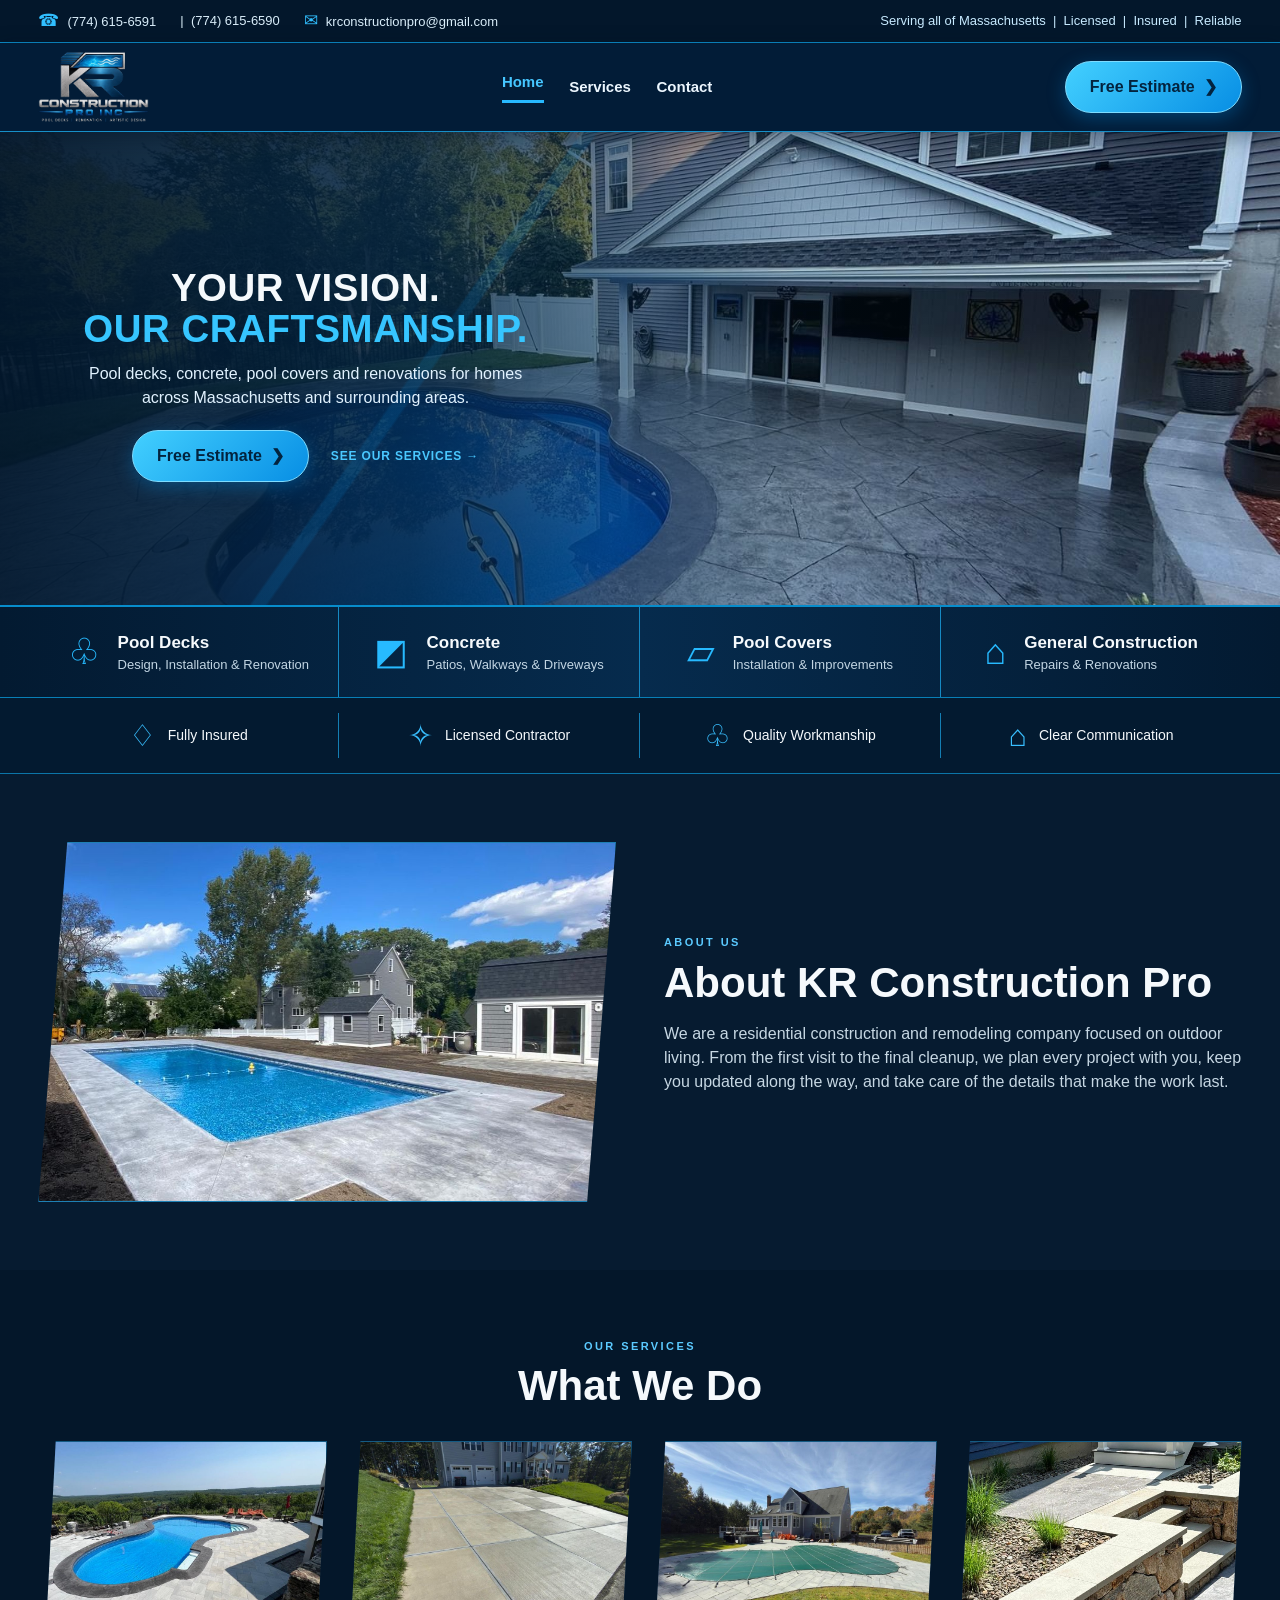
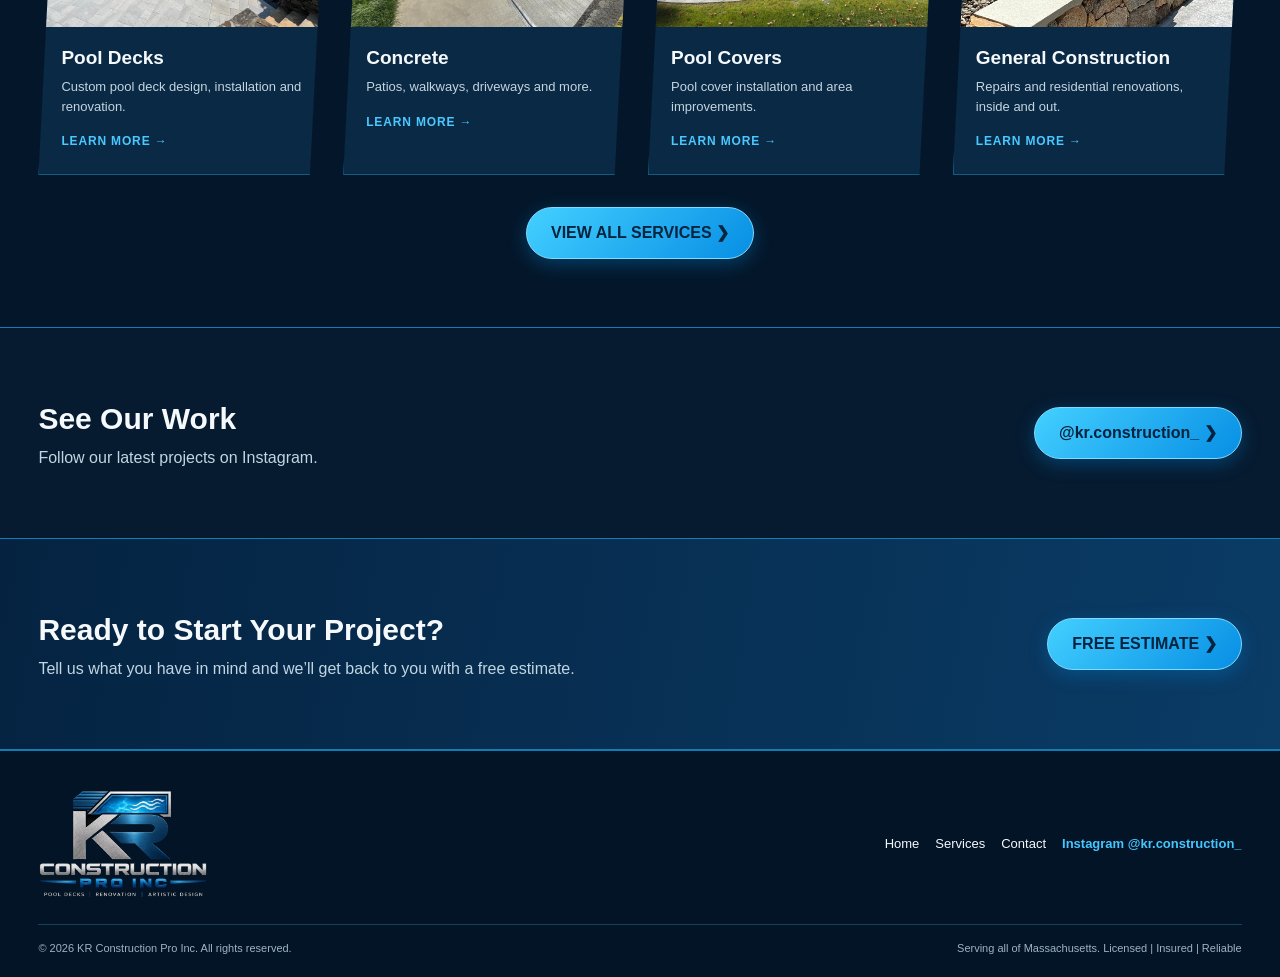
==== index.html @ 6508b116 "Use stamped concrete pool deck photo as Home cover Co-Authored-By: Claude Opus 5.5 <noreply@anthropi" ====
<!doctype html>
<html lang="en">
<head>
<meta charset="utf-8">
<meta name="viewport" content="width=device-width,initial-scale=1">
<title>KR Construction Pro | Pool Decks, Concrete & Renovations in Massachusetts</title>
<meta name="description" content="Pool decks, concrete, pool covers and renovations for homes across Massachusetts and surrounding areas. Licensed and insured. Request a free estimate.">
<link rel="canonical" href="https://krconstructionpro.com/">
<meta property="og:url" content="https://krconstructionpro.com/">
<meta name="theme-color" content="#061b30">
<meta property="og:type" content="website">
<meta property="og:title" content="KR Construction Pro | Pool Decks, Concrete & Renovations in Massachusetts">
<meta property="og:description" content="Pool decks, concrete, pool covers and renovations for homes across Massachusetts and surrounding areas. Licensed and insured. Request a free estimate.">
<meta property="og:image" content="https://krconstructionpro.com/assets/og-image.jpg">
<meta name="twitter:card" content="summary_large_image">
<link rel="icon" type="image/png" sizes="32x32" href="assets/favicon-32.png">
<link rel="apple-touch-icon" href="assets/apple-touch-icon.png">
<link rel="preload" as="image" href="assets/hero-stamped-pool-deck.jpg" media="(min-width: 761px)">
<link rel="stylesheet" href="styles.css">
<script type="application/ld+json">{"@context": "https://schema.org", "@type": "HomeAndConstructionBusiness", "name": "KR Construction Pro Inc", "description": "Pool decks, concrete, pool covers and renovations for homes across Massachusetts and surrounding areas.", "telephone": "+1-774-615-6591", "email": "krconstructionpro@gmail.com", "logo": "https://krconstructionpro.com/assets/kr-construction-pro-logo.png", "image": "https://krconstructionpro.com/assets/og-image.jpg", "url": "https://krconstructionpro.com/", "areaServed": {"@type": "State", "name": "Massachusetts"}, "sameAs": ["https://www.instagram.com/kr.construction_/"], "hasOfferCatalog": {"@type": "OfferCatalog", "name": "Construction services", "itemListElement": [{"@type": "Offer", "itemOffered": {"@type": "Service", "name": "Pool Decks"}}, {"@type": "Offer", "itemOffered": {"@type": "Service", "name": "Concrete"}}, {"@type": "Offer", "itemOffered": {"@type": "Service", "name": "Pool Covers"}}, {"@type": "Offer", "itemOffered": {"@type": "Service", "name": "General Construction"}}]}}</script>
</head>
<body>
<a class="skip" href="#top">Skip to content</a>
<div class="topbar"><div class="container topinner"><div class="topcontact"><a href="tel:+17746156591"><span class="ico">☎</span>(774) 615-6591</a><a href="tel:+17746156590">| &nbsp;(774) 615-6590</a><a href="mailto:krconstructionpro@gmail.com"><span class="ico">✉</span>krconstructionpro@gmail.com</a></div><div class="topright">Serving all of Massachusetts &nbsp;|&nbsp; Licensed &nbsp;|&nbsp; Insured &nbsp;|&nbsp; Reliable</div></div></div>
<header><div class="container nav"><a class="brand" href="index.html"><img src="assets/kr-construction-pro-logo.png" alt="KR Construction Pro Inc" width="586" height="380"></a><nav aria-label="Main"><a class="active" aria-current="page" href="index.html">Home</a><a href="services.html">Services</a><a href="contact.html">Contact</a></nav><a class="navcta" href="contact.html">Free Estimate&nbsp; ❯</a></div></header>
<main id="top"><section class="hero"><div class="hero-inner"><h1>Your Vision.<span>Our Craftsmanship.</span></h1><p>Pool decks, concrete, pool covers and renovations for homes across Massachusetts and surrounding areas.</p><div class="hero-links"><a class="btn" href="contact.html">Free Estimate&nbsp; ❯</a><a class="link" href="services.html">SEE OUR SERVICES →</a></div></div></section>
<div class="service-strip"><div class="container service-grid"><a class="service-link" href="services.html"><span class="service-icon">♧</span><span><strong>Pool Decks</strong><small>Design, Installation &amp; Renovation</small></span></a><a class="service-link" href="services.html"><span class="service-icon">◩</span><span><strong>Concrete</strong><small>Patios, Walkways &amp; Driveways</small></span></a><a class="service-link" href="services.html"><span class="service-icon">▱</span><span><strong>Pool Covers</strong><small>Installation &amp; Improvements</small></span></a><a class="service-link" href="services.html"><span class="service-icon">⌂</span><span><strong>General Construction</strong><small>Repairs &amp; Renovations</small></span></a></div></div>
<div class="trust-strip"><div class="container trust-grid"><div class="trust"><span>♢</span>Fully Insured</div><div class="trust"><span>✧</span>Licensed Contractor</div><div class="trust"><span>♧</span>Quality Workmanship</div><div class="trust"><span>⌂</span>Clear Communication</div></div></div>
<section><div class="container split"><img class="photo" src="assets/about-pool-project.jpg" alt="New in-ground pool with a stamped concrete pool deck built by KR Construction Pro in Massachusetts" width="1100" height="864" loading="lazy"><div><div class="eyebrow">ABOUT US</div><h2>About KR Construction Pro</h2><p>We are a residential construction and remodeling company focused on outdoor living. From the first visit to the final cleanup, we plan every project with you, keep you updated along the way, and take care of the details that make the work last.</p></div></div></section>
<section style="background:#04172a"><div class="container"><div class="section-title"><div class="eyebrow">OUR SERVICES</div><h2>What We Do</h2></div><div class="cards"><article class="card"><img class="card-photo" src="assets/pool-deck-service.jpg" alt="Paver pool deck with dark stamped coping around a freeform in-ground pool in Massachusetts" width="1100" height="618" loading="lazy"><div class="card-body"><h3>Pool Decks</h3><p>Custom pool deck design, installation and renovation.</p><a class="link" href="services.html">LEARN MORE →</a></div></article><article class="card"><img class="card-photo" src="assets/concrete-service.jpg" alt="New broom-finished concrete driveway with saw-cut control joints at a Massachusetts home" width="1100" height="619" loading="lazy"><div class="card-body"><h3>Concrete</h3><p>Patios, walkways, driveways and more.</p><a class="link" href="services.html">LEARN MORE →</a></div></article><article class="card"><img class="card-photo" src="assets/pool-cover-service.jpg" alt="Green mesh safety pool cover installed over a pool with a paver deck in Massachusetts" width="1100" height="618" loading="lazy"><div class="card-body"><h3>Pool Covers</h3><p>Pool cover installation and area improvements.</p><a class="link" href="services.html">LEARN MORE →</a></div></article><article class="card"><img class="card-photo" src="assets/general-construction-service.jpg" alt="Natural stone retaining wall with bluestone caps and steps beside a new walkway" width="1100" height="825" loading="lazy"><div class="card-body"><h3>General Construction</h3><p>Repairs and residential renovations, inside and out.</p><a class="link" href="services.html">LEARN MORE →</a></div></article></div><div style="text-align:center;margin-top:32px"><a class="btn" href="services.html">VIEW ALL SERVICES ❯</a></div></div></section>
<section class="igband"><div class="container bandinner"><div><h2 style="margin:0 0 5px;font-size:30px">See Our Work</h2><p style="margin:0;color:#c2d5e2">Follow our latest projects on Instagram.</p></div><a class="btn" href="https://www.instagram.com/kr.construction_/" target="_blank" rel="noopener">@kr.construction_ ❯</a></div></section>
<section class="band"><div class="container bandinner"><div><h2>Ready to Start Your Project?</h2><p>Tell us what you have in mind and we’ll get back to you with a free estimate.</p></div><a class="btn" href="contact.html">FREE ESTIMATE ❯</a></div></section></main>
<footer><div class="container"><div class="footrow"><img class="footlogo" src="assets/kr-construction-pro-logo.png" alt="KR Construction Pro Inc" width="586" height="380"><div class="footlinks"><a href="index.html">Home</a><a href="services.html">Services</a><a href="contact.html">Contact</a><a class="ig" href="https://www.instagram.com/kr.construction_/" target="_blank" rel="noopener">Instagram @kr.construction_</a></div></div><div class="copyright"><span>© 2026 KR Construction Pro Inc. All rights reserved.</span><span>Serving all of Massachusetts. Licensed | Insured | Reliable</span></div></div></footer>
</body>
</html>
---- styles.css ----
:root{--navy:#031d38;--navy2:#062c50;--blue:#078fda;--cyan:#31bfff;--ice:#a9dfff;--text:#f5f9fc;--muted:#bdcbd8;--line:#1475a9;--dark:#071a2c}
*{box-sizing:border-box}html{scroll-behavior:smooth}body{margin:0;background:#061b30;color:var(--text);font-family:Arial,Helvetica,sans-serif;line-height:1.5}a{color:inherit;text-decoration:none}.container{width:min(1450px,94%);margin:auto}
.topbar{background:#03172b;border-bottom:1px solid #0b8bc7;font-size:13px;color:#d9edf9}.topinner{height:42px;display:flex;align-items:center;justify-content:space-between;gap:20px}.topcontact{display:flex;gap:24px;align-items:center;flex-wrap:wrap}.topcontact a{white-space:nowrap}.topright{color:#c7eaff;white-space:nowrap}.topbar .ico{color:var(--cyan);font-size:17px;margin-right:8px}
header{position:sticky;top:0;z-index:30;background:rgba(3,29,56,.97);border-bottom:1px solid #168fc8;box-shadow:0 6px 20px #00101e66;backdrop-filter:blur(10px)}.nav{height:88px;display:flex;align-items:center;justify-content:space-between;gap:20px}.brand img{width:260px;max-height:78px;object-fit:contain;display:block;mix-blend-mode:screen}nav{display:flex;align-items:center;gap:clamp(12px,2vw,30px);font-weight:700;font-size:15px}nav a{color:#edf7ff;white-space:nowrap}nav a:hover,nav a.active{color:#46c6ff}nav a.active:after{content:"";display:block;height:3px;background:#27b9ff;margin-top:7px}.navcta,.btn{display:inline-flex;align-items:center;justify-content:center;gap:14px;background:linear-gradient(135deg,#43d0ff,#078ee4);color:#03233e;border:1px solid #7edcff;border-radius:30px;padding:13px 24px;font-weight:800;box-shadow:0 5px 18px #007ac866;white-space:nowrap}.navcta:hover,.btn:hover{filter:brightness(1.12);transform:translateY(-1px)}.menu{display:none;background:transparent;border:1px solid #2984b5;color:white;padding:8px 12px;border-radius:5px;font-size:20px}
.hero{min-height:475px;position:relative;display:flex;align-items:stretch;background-image:linear-gradient(90deg,rgba(2,23,44,.96) 0%,rgba(3,36,66,.88) 35%,rgba(3,34,60,.16) 65%,rgba(2,22,40,.05) 100%),linear-gradient(135deg,#3d6a86,#24506e);background-size:cover;background-position:center 56%;border-bottom:2px solid #078dcc;overflow:hidden}
.hero:before{content:"";position:absolute;inset:0;background:linear-gradient(125deg,transparent 0 36%,rgba(0,139,221,.16) 36.2% 37%,transparent 37.2% 100%);pointer-events:none}
.hero-inner{position:relative;z-index:1;width:min(560px,48%);padding:38px 0 32px 4%;display:flex;flex-direction:column;align-items:center;text-align:center;justify-content:center}.hero-logo{width:min(390px,90%);height:auto;display:block;margin:0 auto 8px;mix-blend-mode:screen}.hero h1{font-size:clamp(24px,3vw,39px);line-height:1.08;text-transform:uppercase;margin:6px 0 0;letter-spacing:.015em}.hero h1 span{display:block;color:#36c5ff;font-weight:900}.hero p{max-width:450px;color:#e1f2ff;font-size:16px;margin:13px 0 20px}.eyebrow{color:#5bcaff;text-transform:uppercase;font-size:11px;letter-spacing:.22em;font-weight:800}
.service-strip{background:linear-gradient(90deg,#031a31,#062b4d,#031a31);border-bottom:1px solid #087fb6}.service-grid{display:grid;grid-template-columns:repeat(4,1fr)}.service-link{min-height:90px;display:flex;align-items:center;justify-content:center;gap:18px;padding:14px;border-right:1px solid #1689c3}.service-link:last-child{border:0}.service-icon{font-size:36px;color:#27baff}.service-link strong{display:block;font-size:17px}.service-link small{display:block;color:#c2d5e3;font-size:13px}.trust-strip{background:#031a30;border-bottom:1px solid #0b75a8}.trust-grid{display:grid;grid-template-columns:repeat(4,1fr);padding:15px 0}.trust{display:flex;align-items:center;justify-content:center;gap:12px;border-right:1px solid #147eb3;font-size:14px}.trust:last-child{border:0}.trust span{color:#39bfff;font-size:30px}
section{padding:68px 0}.section-title{text-align:center;margin:0 auto 32px;max-width:720px}.section-title .eyebrow{margin-bottom:8px}.section-title h2{font-size:clamp(27px,4vw,42px);line-height:1.1;margin:0 0 12px}.section-title p{color:var(--muted);margin:0}.cards{display:grid;grid-template-columns:repeat(4,1fr);gap:16px}.card{background:#0a2945;border:1px solid #145a83;overflow:hidden;clip-path:polygon(6% 0,100% 0,94% 100%,0 100%);transition:.2s}.card:hover{transform:translateY(-4px);border-color:#39c4ff}.card img{width:100%;height:185px;object-fit:cover;display:block}.card-body{padding:17px 22px 22px}.card h3{margin:0 0 5px;font-size:19px}.card p{margin:0 0 12px;color:#c4d4df;font-size:13px}.link{color:#4ac8ff;font-weight:800;font-size:12px;letter-spacing:.07em}
.split{display:grid;grid-template-columns:1fr 1fr;gap:48px;align-items:center}.split img{width:100%;height:360px;object-fit:cover;border:1px solid #1d80b4;clip-path:polygon(5% 0,100% 0,95% 100%,0 100%)}.split h2{font-size:clamp(28px,4vw,42px);line-height:1.1;margin:10px 0 14px}.split p,.split li{color:#c6d7e3}.checks{padding:0;list-style:none}.checks li{padding:7px 0}.checks li:before{content:"✓";color:#39c2ff;font-weight:bold;margin-right:10px}
.band{background:linear-gradient(100deg,#052341,#0a3c66);border-top:1px solid #147eb4;border-bottom:1px solid #147eb4}.bandinner{display:flex;align-items:center;justify-content:space-between;gap:20px}.band h2{margin:0 0 5px;font-size:30px}.band p{margin:0;color:#c2d5e2}
footer{background:#021426;border-top:1px solid #0b7db3;padding:38px 0 20px}.footrow{display:flex;justify-content:space-between;align-items:center;gap:25px}.footlogo{width:220px;mix-blend-mode:screen}.footlinks{display:flex;flex-wrap:wrap;gap:16px;font-size:13px}.copyright{border-top:1px solid #16405d;margin-top:25px;padding-top:15px;color:#9fb3c2;font-size:11px;display:flex;justify-content:space-between;gap:10px;flex-wrap:wrap}
@media(max-width:1000px){.brand img{width:210px}nav{gap:12px;font-size:12px}.navcta{padding:11px 16px;font-size:12px}.cards{grid-template-columns:repeat(2,1fr)}.hero-inner{width:53%}}
@media(max-width:760px){.topinner{height:auto;min-height:38px;padding:7px 0}.topright{display:none}.topcontact{gap:8px 16px;font-size:11px}.nav{height:76px}.brand img{width:190px}nav{display:none}.menu{display:block}.navcta{display:none}.hero{min-height:500px;background-position:62% center}.hero-inner{width:100%;padding:35px 5%;}.hero-logo{width:min(320px,82%)}.service-grid{grid-template-columns:1fr 1fr}.service-link{justify-content:flex-start;min-height:75px;border-bottom:1px solid #147eb4}.service-link:nth-child(2){border-right:0}.service-link:nth-child(3),.service-link:nth-child(4){border-bottom:0}.service-icon{font-size:28px}.service-link strong{font-size:14px}.service-link small{font-size:11px}.trust-grid{grid-template-columns:1fr 1fr;gap:10px}.trust{justify-content:flex-start;border:0;font-size:12px}.trust span{font-size:25px}.cards,.split{grid-template-columns:1fr}.card img{height:220px}.split{gap:24px}.split img{height:260px}.bandinner,.footrow{align-items:flex-start;flex-direction:column}section{padding:52px 0}}

.ph{display:flex;align-items:center;justify-content:center;text-align:center;color:#a9dfff;font-size:13px;letter-spacing:.06em;background:#16405d}
.card .ph{width:100%;height:185px}
.split .ph{width:100%;height:360px;border:1px solid #1d80b4;clip-path:polygon(5% 0,100% 0,95% 100%,0 100%)}
.hero-photo-label{position:absolute;right:4%;bottom:18px;color:#a9dfff;font-size:12px;letter-spacing:.06em;z-index:1}
@media(max-width:760px){.card .ph{height:220px}.split .ph{height:260px}}


.pagehero{padding:78px 0;background:linear-gradient(90deg,#031b34ee,#062c50cc),linear-gradient(135deg,#3d6a86,#24506e);border-bottom:1px solid #0e86be}.pagehero h1{font-size:clamp(36px,5vw,56px);line-height:1.05;margin:12px 0}.pagehero p{max-width:700px;color:#d2e4f0;font-size:17px}
.service-grid.five{grid-template-columns:repeat(5,1fr)}
.svc-desc{border:1px dashed #1d80b4;background:#0a2945;color:#a9dfff;font-size:13px;letter-spacing:.04em;min-height:120px;display:flex;align-items:center;justify-content:center;text-align:center;padding:20px;margin:14px 0 22px;clip-path:polygon(3% 0,100% 0,97% 100%,0 100%)}
.split.rev > :first-child{order:2}
@media(max-width:760px){.service-grid.five{grid-template-columns:1fr 1fr}.split.rev > :first-child{order:0}}

.footlinks a.ig{color:#46c6ff;font-weight:700}

.contactgrid{display:grid;grid-template-columns:.8fr 1.2fr;gap:35px}.contactbox{background:#0a2a48;border:1px solid #176c9d;padding:28px}.contactbox h2{margin-top:0}.contactbox p{color:#c4d5e0}.contactitem{margin:20px 0}.contactitem small{display:block;color:#52c8ff;font-size:11px;letter-spacing:.14em;text-transform:uppercase}.contactitem a{font-weight:bold}
form{display:grid;gap:14px}.formrow{display:grid;grid-template-columns:1fr 1fr;gap:14px}label{display:grid;gap:6px;font-size:13px;font-weight:bold;color:#d9ebf6}input,select,textarea{background:#f4f9fc;border:1px solid #7b9fb7;border-radius:4px;padding:13px;font:inherit;color:#102b40}.note{font-size:12px;color:#b9ccd9}
form .btn{justify-self:start;cursor:pointer;font-family:inherit;font-size:15px}
@media(max-width:760px){.contactgrid,.formrow{grid-template-columns:1fr}}

.cards.five{grid-template-columns:repeat(5,1fr)}
.hero-links{display:flex;gap:22px;align-items:center;flex-wrap:wrap;justify-content:center}
.igband{background:#04172a;border-top:1px solid #147eb4}
@media(max-width:1000px){.cards.five{grid-template-columns:repeat(2,1fr)}}
@media(max-width:760px){.cards.five{grid-template-columns:1fr}}


.igband{background:#061b30;border-top:1px solid #147eb4}
@media(max-width:1000px){.cards.five{grid-template-columns:repeat(2,1fr)}}
@media(max-width:760px){.cards.five{grid-template-columns:1fr}}


@media(max-width:1000px){.cards.five{grid-template-columns:repeat(2,1fr)}}
@media(max-width:760px){.cards.five{grid-template-columns:1fr}}


.brand img,.hero-logo,.footlogo{mix-blend-mode:normal}
.brand img{width:auto;height:72px;max-height:none}
.footlogo{width:auto;height:110px}
@media(max-width:760px){.brand img{height:58px}}
@media(max-width:1000px){.cards.five{grid-template-columns:repeat(2,1fr)}}
@media(max-width:760px){.cards.five{grid-template-columns:1fr}}


@media(max-width:760px){.brand img{height:58px}}
@media(max-width:1000px){.cards.five{grid-template-columns:repeat(2,1fr)}}
@media(max-width:760px){.cards.five{grid-template-columns:1fr}}


@media(max-width:760px){.brand img{height:58px}}
@media(max-width:1000px){.cards.five{grid-template-columns:repeat(2,1fr)}}
@media(max-width:760px){.cards.five{grid-template-columns:1fr}}


@media(max-width:760px){.brand img{height:58px}}
@media(max-width:1000px){.cards.five{grid-template-columns:repeat(2,1fr)}}
@media(max-width:760px){.cards.five{grid-template-columns:1fr}}


@media(max-width:760px){.brand img{height:58px}}
@media(max-width:1000px){.cards.five{grid-template-columns:repeat(2,1fr)}}
@media(max-width:760px){.cards.five{grid-template-columns:1fr}}


@media(max-width:760px){.brand img{height:58px}}
@media(max-width:1000px){.cards.five{grid-template-columns:repeat(2,1fr)}}
@media(max-width:760px){.cards.five{grid-template-columns:1fr}}


@media(max-width:760px){.brand img{height:58px}}
@media(max-width:1000px){.cards.five{grid-template-columns:repeat(2,1fr)}}
@media(max-width:760px){.cards.five{grid-template-columns:1fr}}


@media(max-width:760px){.brand img{height:58px}}
@media(max-width:1000px){.cards.five{grid-template-columns:repeat(2,1fr)}}
@media(max-width:760px){.cards.five{grid-template-columns:1fr}}


@media(max-width:760px){.brand img{height:58px}}
@media(max-width:1000px){.cards.five{grid-template-columns:repeat(2,1fr)}}
@media(max-width:760px){.cards.five{grid-template-columns:1fr}}


@media(max-width:760px){.brand img{height:58px}}
@media(max-width:1000px){.cards.five{grid-template-columns:repeat(2,1fr)}}
@media(max-width:760px){.cards.five{grid-template-columns:1fr}}


@media(max-width:760px){.brand img{height:58px}}
@media(max-width:1000px){.cards.five{grid-template-columns:repeat(2,1fr)}}
@media(max-width:760px){.cards.five{grid-template-columns:1fr}}


@media(max-width:760px){.brand img{height:58px}}
@media(max-width:1000px){.cards.five{grid-template-columns:repeat(2,1fr)}}
@media(max-width:760px){.cards.five{grid-template-columns:1fr}}


@media(max-width:760px){.brand img{height:58px}}
@media(max-width:1000px){.cards.five{grid-template-columns:repeat(2,1fr)}}
@media(max-width:760px){.cards.five{grid-template-columns:1fr}}


/* production overrides */
.menu{display:none!important}
.brand img{height:72px;width:auto}
.skip{position:absolute;left:-999px;top:0;background:#43d0ff;color:#03233e;padding:10px 16px;z-index:100;font-weight:700}
.skip:focus{left:10px}
a:focus-visible,button:focus-visible,input:focus-visible,select:focus-visible{outline:3px solid #43d0ff;outline-offset:3px}
@media(max-width:760px){.nav{height:auto;flex-wrap:wrap;padding:12px 0;row-gap:10px}nav{display:flex!important;position:static;order:3;width:100%;justify-content:center;gap:28px;padding:0;background:none;border:0;flex-direction:row}nav a{padding:4px 0;font-size:14px}nav a.active:after{margin-top:4px}.brand img{height:58px}}
@media (prefers-reduced-motion:reduce){*{transition:none!important;scroll-behavior:auto!important}}

/* hero photo */
.hero{background-image:linear-gradient(90deg,rgba(2,23,44,.95) 0%,rgba(3,36,66,.85) 32%,rgba(3,34,60,.25) 62%,rgba(2,22,40,.05) 100%),url('assets/hero-stamped-pool-deck.jpg');background-size:cover;background-position:center 62%}
.hero-photo-label{display:none}
@media(max-width:760px){.hero{background-image:linear-gradient(180deg,rgba(2,23,44,.72),rgba(3,36,66,.82)),url('assets/hero-stamped-pool-deck-mobile.jpg');background-position:60% center}}

/* real photos */
.photo{display:block;width:100%;height:360px;object-fit:cover;border:1px solid #1d80b4;clip-path:polygon(5% 0,100% 0,95% 100%,0 100%)}
@media(max-width:760px){.photo{height:260px}}

.card-photo{display:block;width:100%;height:185px;object-fit:cover}
@media(max-width:760px){.card-photo{height:220px}}

.svc-text{color:#c6d7e3;font-size:17px;line-height:1.6;max-width:560px;margin:6px 0 24px}
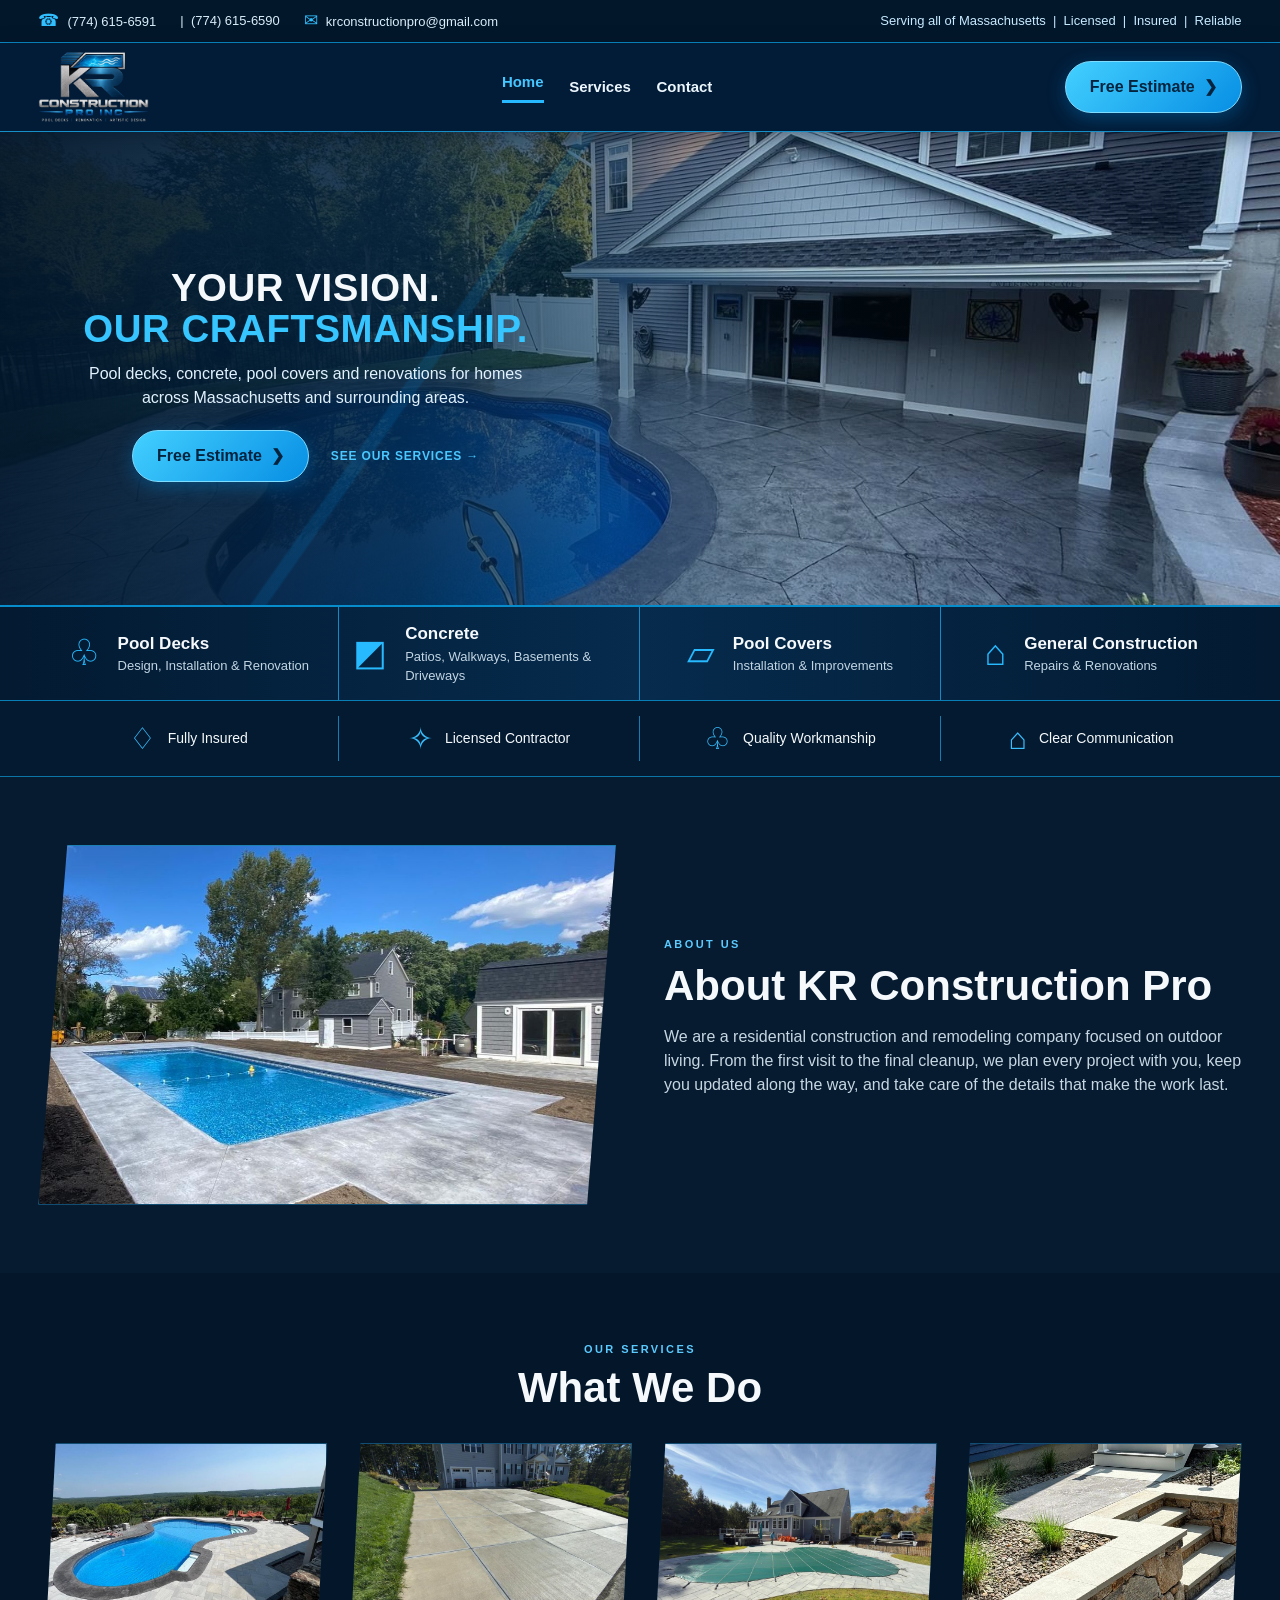
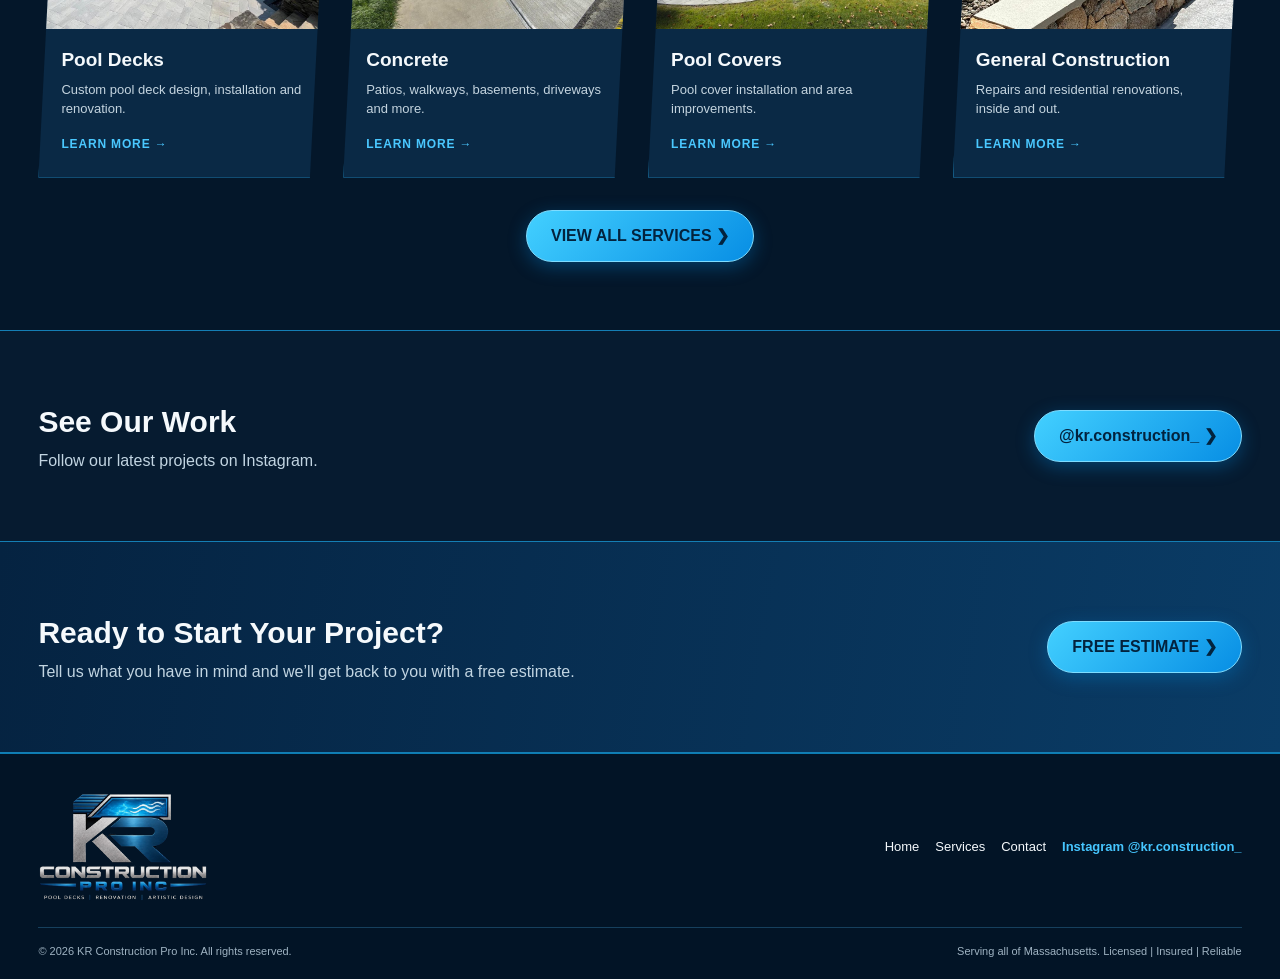
==== commit 1e493982: "Add basements to every Concrete description Co-Authored-By: Claude Opus 5.5 <noreply@anthropic.com> " ====
--- a/index.html
+++ b/index.html
@@ -24,10 +24,10 @@
 <div class="topbar"><div class="container topinner"><div class="topcontact"><a href="tel:+17746156591"><span class="ico">☎</span>(774) 615-6591</a><a href="tel:+17746156590">| &nbsp;(774) 615-6590</a><a href="mailto:krconstructionpro@gmail.com"><span class="ico">✉</span>krconstructionpro@gmail.com</a></div><div class="topright">Serving all of Massachusetts &nbsp;|&nbsp; Licensed &nbsp;|&nbsp; Insured &nbsp;|&nbsp; Reliable</div></div></div>
 <header><div class="container nav"><a class="brand" href="index.html"><img src="assets/kr-construction-pro-logo.png" alt="KR Construction Pro Inc" width="586" height="380"></a><nav aria-label="Main"><a class="active" aria-current="page" href="index.html">Home</a><a href="services.html">Services</a><a href="contact.html">Contact</a></nav><a class="navcta" href="contact.html">Free Estimate&nbsp; ❯</a></div></header>
 <main id="top"><section class="hero"><div class="hero-inner"><h1>Your Vision.<span>Our Craftsmanship.</span></h1><p>Pool decks, concrete, pool covers and renovations for homes across Massachusetts and surrounding areas.</p><div class="hero-links"><a class="btn" href="contact.html">Free Estimate&nbsp; ❯</a><a class="link" href="services.html">SEE OUR SERVICES →</a></div></div></section>
-<div class="service-strip"><div class="container service-grid"><a class="service-link" href="services.html"><span class="service-icon">♧</span><span><strong>Pool Decks</strong><small>Design, Installation &amp; Renovation</small></span></a><a class="service-link" href="services.html"><span class="service-icon">◩</span><span><strong>Concrete</strong><small>Patios, Walkways &amp; Driveways</small></span></a><a class="service-link" href="services.html"><span class="service-icon">▱</span><span><strong>Pool Covers</strong><small>Installation &amp; Improvements</small></span></a><a class="service-link" href="services.html"><span class="service-icon">⌂</span><span><strong>General Construction</strong><small>Repairs &amp; Renovations</small></span></a></div></div>
+<div class="service-strip"><div class="container service-grid"><a class="service-link" href="services.html"><span class="service-icon">♧</span><span><strong>Pool Decks</strong><small>Design, Installation &amp; Renovation</small></span></a><a class="service-link" href="services.html"><span class="service-icon">◩</span><span><strong>Concrete</strong><small>Patios, Walkways, Basements &amp; Driveways</small></span></a><a class="service-link" href="services.html"><span class="service-icon">▱</span><span><strong>Pool Covers</strong><small>Installation &amp; Improvements</small></span></a><a class="service-link" href="services.html"><span class="service-icon">⌂</span><span><strong>General Construction</strong><small>Repairs &amp; Renovations</small></span></a></div></div>
 <div class="trust-strip"><div class="container trust-grid"><div class="trust"><span>♢</span>Fully Insured</div><div class="trust"><span>✧</span>Licensed Contractor</div><div class="trust"><span>♧</span>Quality Workmanship</div><div class="trust"><span>⌂</span>Clear Communication</div></div></div>
 <section><div class="container split"><img class="photo" src="assets/about-pool-project.jpg" alt="New in-ground pool with a stamped concrete pool deck built by KR Construction Pro in Massachusetts" width="1100" height="864" loading="lazy"><div><div class="eyebrow">ABOUT US</div><h2>About KR Construction Pro</h2><p>We are a residential construction and remodeling company focused on outdoor living. From the first visit to the final cleanup, we plan every project with you, keep you updated along the way, and take care of the details that make the work last.</p></div></div></section>
-<section style="background:#04172a"><div class="container"><div class="section-title"><div class="eyebrow">OUR SERVICES</div><h2>What We Do</h2></div><div class="cards"><article class="card"><img class="card-photo" src="assets/pool-deck-service.jpg" alt="Paver pool deck with dark stamped coping around a freeform in-ground pool in Massachusetts" width="1100" height="618" loading="lazy"><div class="card-body"><h3>Pool Decks</h3><p>Custom pool deck design, installation and renovation.</p><a class="link" href="services.html">LEARN MORE →</a></div></article><article class="card"><img class="card-photo" src="assets/concrete-service.jpg" alt="New broom-finished concrete driveway with saw-cut control joints at a Massachusetts home" width="1100" height="619" loading="lazy"><div class="card-body"><h3>Concrete</h3><p>Patios, walkways, driveways and more.</p><a class="link" href="services.html">LEARN MORE →</a></div></article><article class="card"><img class="card-photo" src="assets/pool-cover-service.jpg" alt="Green mesh safety pool cover installed over a pool with a paver deck in Massachusetts" width="1100" height="618" loading="lazy"><div class="card-body"><h3>Pool Covers</h3><p>Pool cover installation and area improvements.</p><a class="link" href="services.html">LEARN MORE →</a></div></article><article class="card"><img class="card-photo" src="assets/general-construction-service.jpg" alt="Natural stone retaining wall with bluestone caps and steps beside a new walkway" width="1100" height="825" loading="lazy"><div class="card-body"><h3>General Construction</h3><p>Repairs and residential renovations, inside and out.</p><a class="link" href="services.html">LEARN MORE →</a></div></article></div><div style="text-align:center;margin-top:32px"><a class="btn" href="services.html">VIEW ALL SERVICES ❯</a></div></div></section>
+<section style="background:#04172a"><div class="container"><div class="section-title"><div class="eyebrow">OUR SERVICES</div><h2>What We Do</h2></div><div class="cards"><article class="card"><img class="card-photo" src="assets/pool-deck-service.jpg" alt="Paver pool deck with dark stamped coping around a freeform in-ground pool in Massachusetts" width="1100" height="618" loading="lazy"><div class="card-body"><h3>Pool Decks</h3><p>Custom pool deck design, installation and renovation.</p><a class="link" href="services.html">LEARN MORE →</a></div></article><article class="card"><img class="card-photo" src="assets/concrete-service.jpg" alt="New broom-finished concrete driveway with saw-cut control joints at a Massachusetts home" width="1100" height="619" loading="lazy"><div class="card-body"><h3>Concrete</h3><p>Patios, walkways, basements, driveways and more.</p><a class="link" href="services.html">LEARN MORE →</a></div></article><article class="card"><img class="card-photo" src="assets/pool-cover-service.jpg" alt="Green mesh safety pool cover installed over a pool with a paver deck in Massachusetts" width="1100" height="618" loading="lazy"><div class="card-body"><h3>Pool Covers</h3><p>Pool cover installation and area improvements.</p><a class="link" href="services.html">LEARN MORE →</a></div></article><article class="card"><img class="card-photo" src="assets/general-construction-service.jpg" alt="Natural stone retaining wall with bluestone caps and steps beside a new walkway" width="1100" height="825" loading="lazy"><div class="card-body"><h3>General Construction</h3><p>Repairs and residential renovations, inside and out.</p><a class="link" href="services.html">LEARN MORE →</a></div></article></div><div style="text-align:center;margin-top:32px"><a class="btn" href="services.html">VIEW ALL SERVICES ❯</a></div></div></section>
 <section class="igband"><div class="container bandinner"><div><h2 style="margin:0 0 5px;font-size:30px">See Our Work</h2><p style="margin:0;color:#c2d5e2">Follow our latest projects on Instagram.</p></div><a class="btn" href="https://www.instagram.com/kr.construction_/" target="_blank" rel="noopener">@kr.construction_ ❯</a></div></section>
 <section class="band"><div class="container bandinner"><div><h2>Ready to Start Your Project?</h2><p>Tell us what you have in mind and we’ll get back to you with a free estimate.</p></div><a class="btn" href="contact.html">FREE ESTIMATE ❯</a></div></section></main>
 <footer><div class="container"><div class="footrow"><img class="footlogo" src="assets/kr-construction-pro-logo.png" alt="KR Construction Pro Inc" width="586" height="380"><div class="footlinks"><a href="index.html">Home</a><a href="services.html">Services</a><a href="contact.html">Contact</a><a class="ig" href="https://www.instagram.com/kr.construction_/" target="_blank" rel="noopener">Instagram @kr.construction_</a></div></div><div class="copyright"><span>© 2026 KR Construction Pro Inc. All rights reserved.</span><span>Serving all of Massachusetts. Licensed | Insured | Reliable</span></div></div></footer>
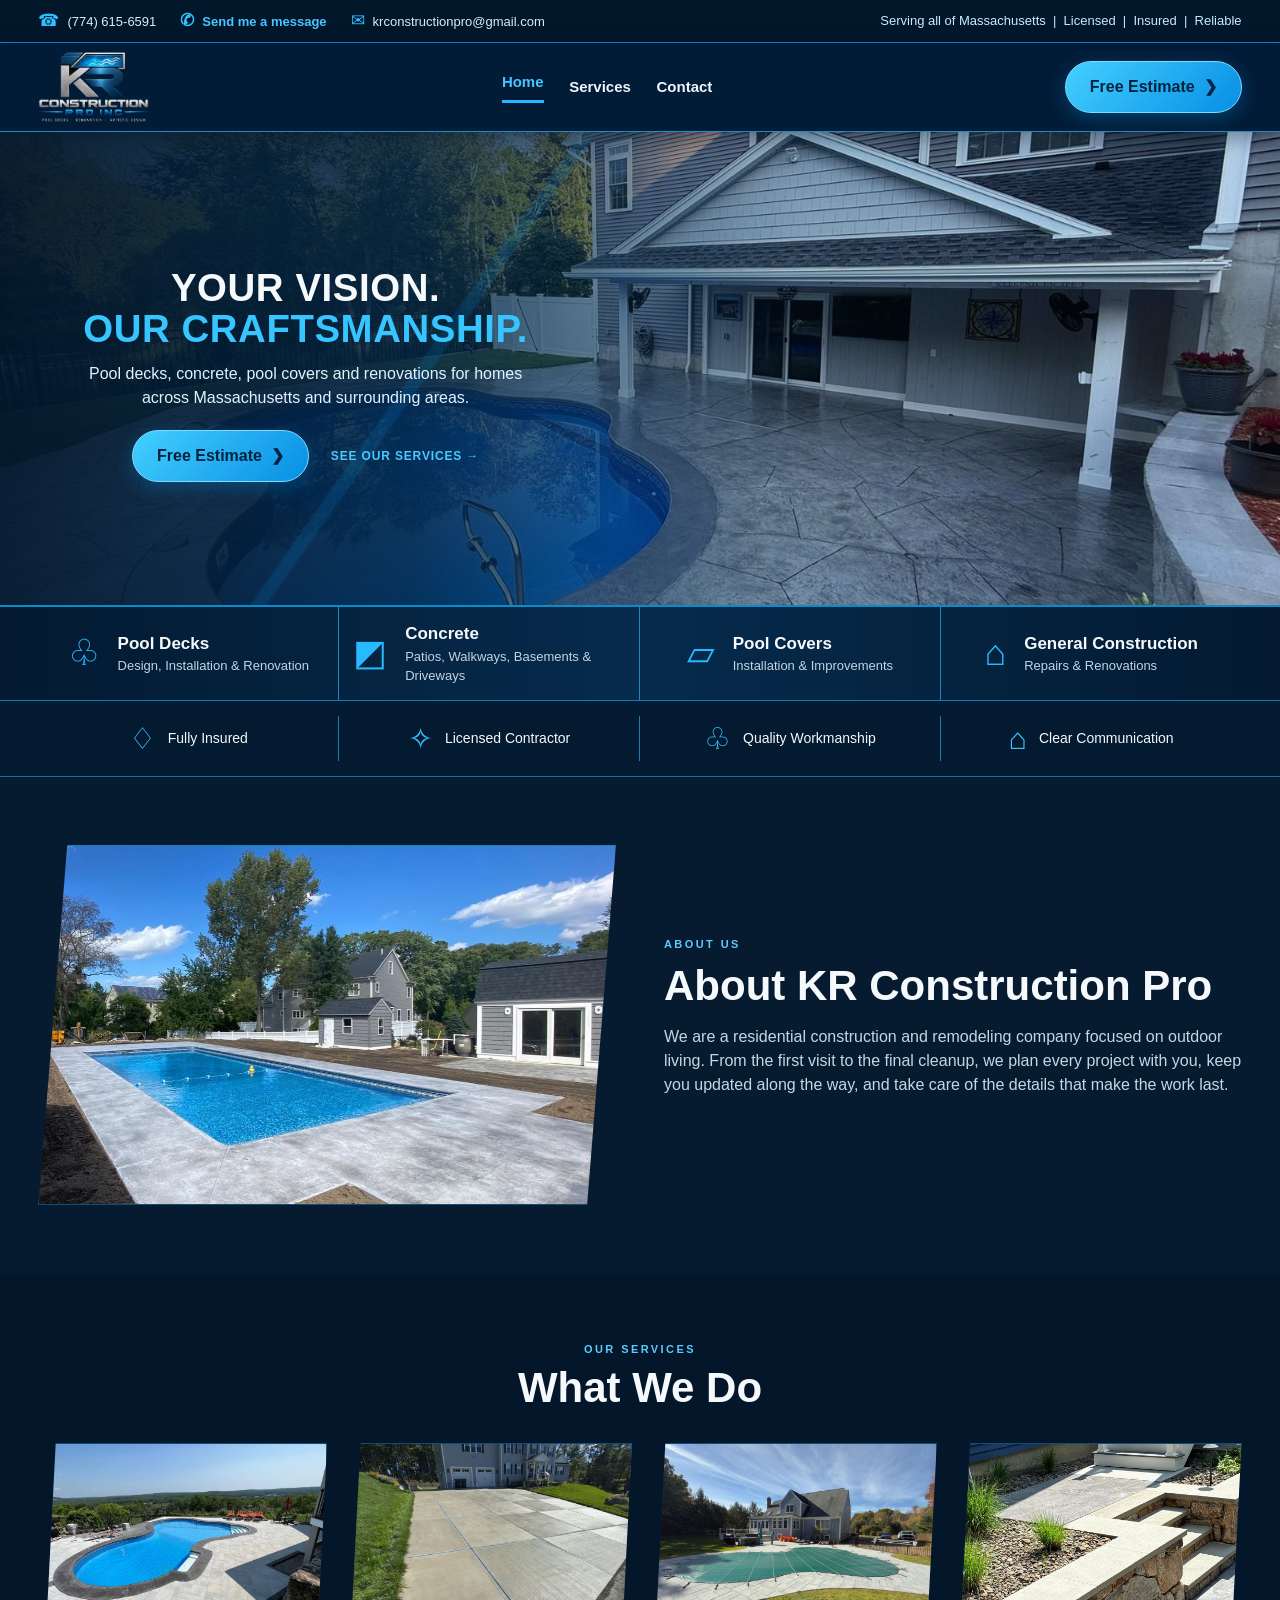
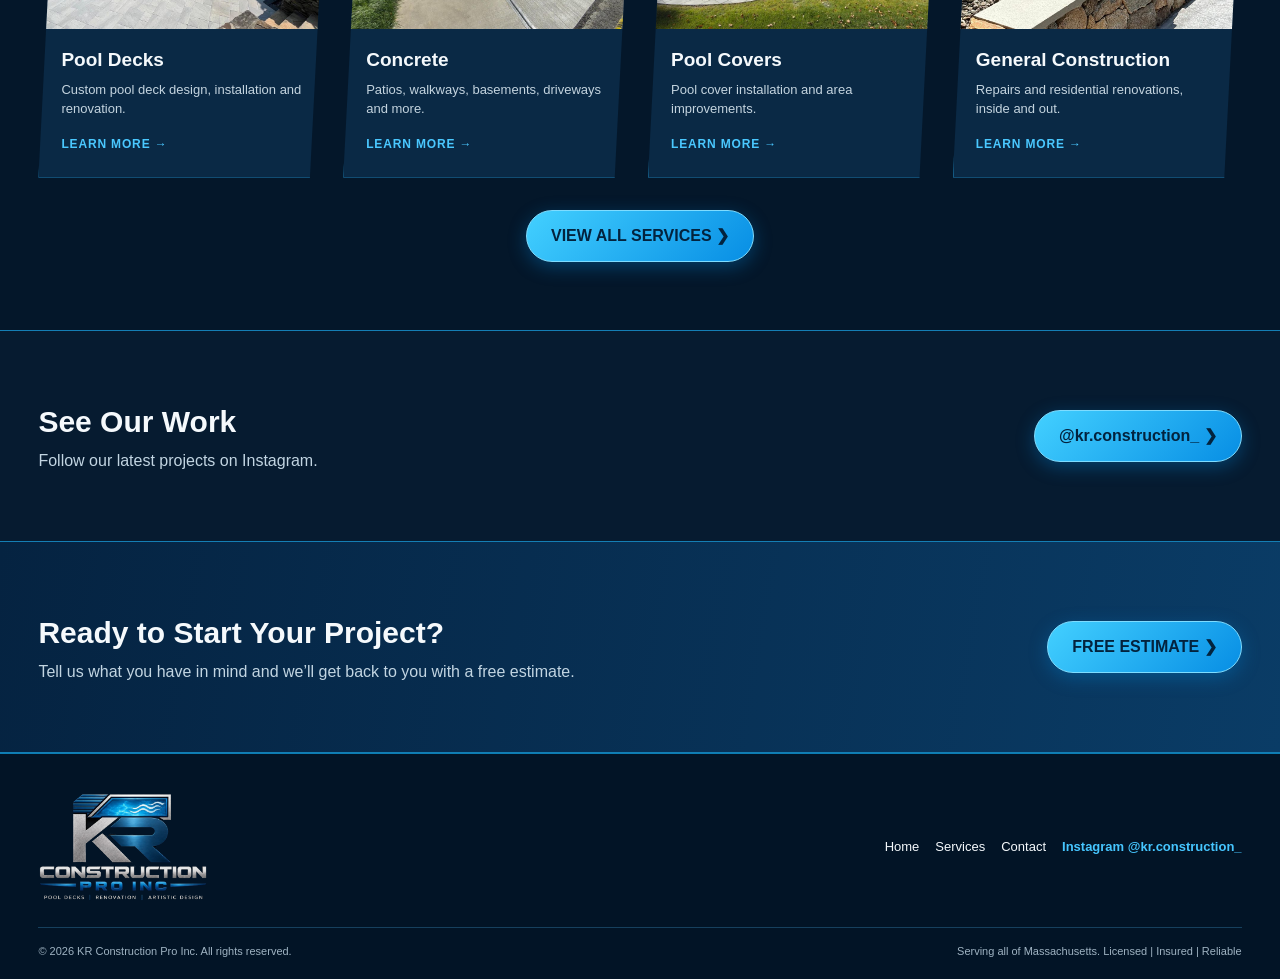
==== commit c04019ce: "Replace second phone number with Send me a message text button Co-Authored-By: Claude Opus 5.5 <nore" ====
--- a/index.html
+++ b/index.html
@@ -21,7 +21,7 @@
 </head>
 <body>
 <a class="skip" href="#top">Skip to content</a>
-<div class="topbar"><div class="container topinner"><div class="topcontact"><a href="tel:+17746156591"><span class="ico">☎</span>(774) 615-6591</a><a href="tel:+17746156590">| &nbsp;(774) 615-6590</a><a href="mailto:krconstructionpro@gmail.com"><span class="ico">✉</span>krconstructionpro@gmail.com</a></div><div class="topright">Serving all of Massachusetts &nbsp;|&nbsp; Licensed &nbsp;|&nbsp; Insured &nbsp;|&nbsp; Reliable</div></div></div>
+<div class="topbar"><div class="container topinner"><div class="topcontact"><a href="tel:+17746156591"><span class="ico">☎</span>(774) 615-6591</a><a class="sms-link" href="sms:+17746156590"><span class="ico">✆</span>Send me a message</a><a href="mailto:krconstructionpro@gmail.com"><span class="ico">✉</span>krconstructionpro@gmail.com</a></div><div class="topright">Serving all of Massachusetts &nbsp;|&nbsp; Licensed &nbsp;|&nbsp; Insured &nbsp;|&nbsp; Reliable</div></div></div>
 <header><div class="container nav"><a class="brand" href="index.html"><img src="assets/kr-construction-pro-logo.png" alt="KR Construction Pro Inc" width="586" height="380"></a><nav aria-label="Main"><a class="active" aria-current="page" href="index.html">Home</a><a href="services.html">Services</a><a href="contact.html">Contact</a></nav><a class="navcta" href="contact.html">Free Estimate&nbsp; ❯</a></div></header>
 <main id="top"><section class="hero"><div class="hero-inner"><h1>Your Vision.<span>Our Craftsmanship.</span></h1><p>Pool decks, concrete, pool covers and renovations for homes across Massachusetts and surrounding areas.</p><div class="hero-links"><a class="btn" href="contact.html">Free Estimate&nbsp; ❯</a><a class="link" href="services.html">SEE OUR SERVICES →</a></div></div></section>
 <div class="service-strip"><div class="container service-grid"><a class="service-link" href="services.html"><span class="service-icon">♧</span><span><strong>Pool Decks</strong><small>Design, Installation &amp; Renovation</small></span></a><a class="service-link" href="services.html"><span class="service-icon">◩</span><span><strong>Concrete</strong><small>Patios, Walkways, Basements &amp; Driveways</small></span></a><a class="service-link" href="services.html"><span class="service-icon">▱</span><span><strong>Pool Covers</strong><small>Installation &amp; Improvements</small></span></a><a class="service-link" href="services.html"><span class="service-icon">⌂</span><span><strong>General Construction</strong><small>Repairs &amp; Renovations</small></span></a></div></div>
--- a/styles.css
+++ b/styles.css
@@ -157,3 +157,6 @@
 @media(max-width:760px){.card-photo{height:220px}}
 
 .svc-text{color:#c6d7e3;font-size:17px;line-height:1.6;max-width:560px;margin:6px 0 24px}
+
+.sms-link{color:#46c6ff;font-weight:700}
+.sms-link:hover{color:#ffffff}
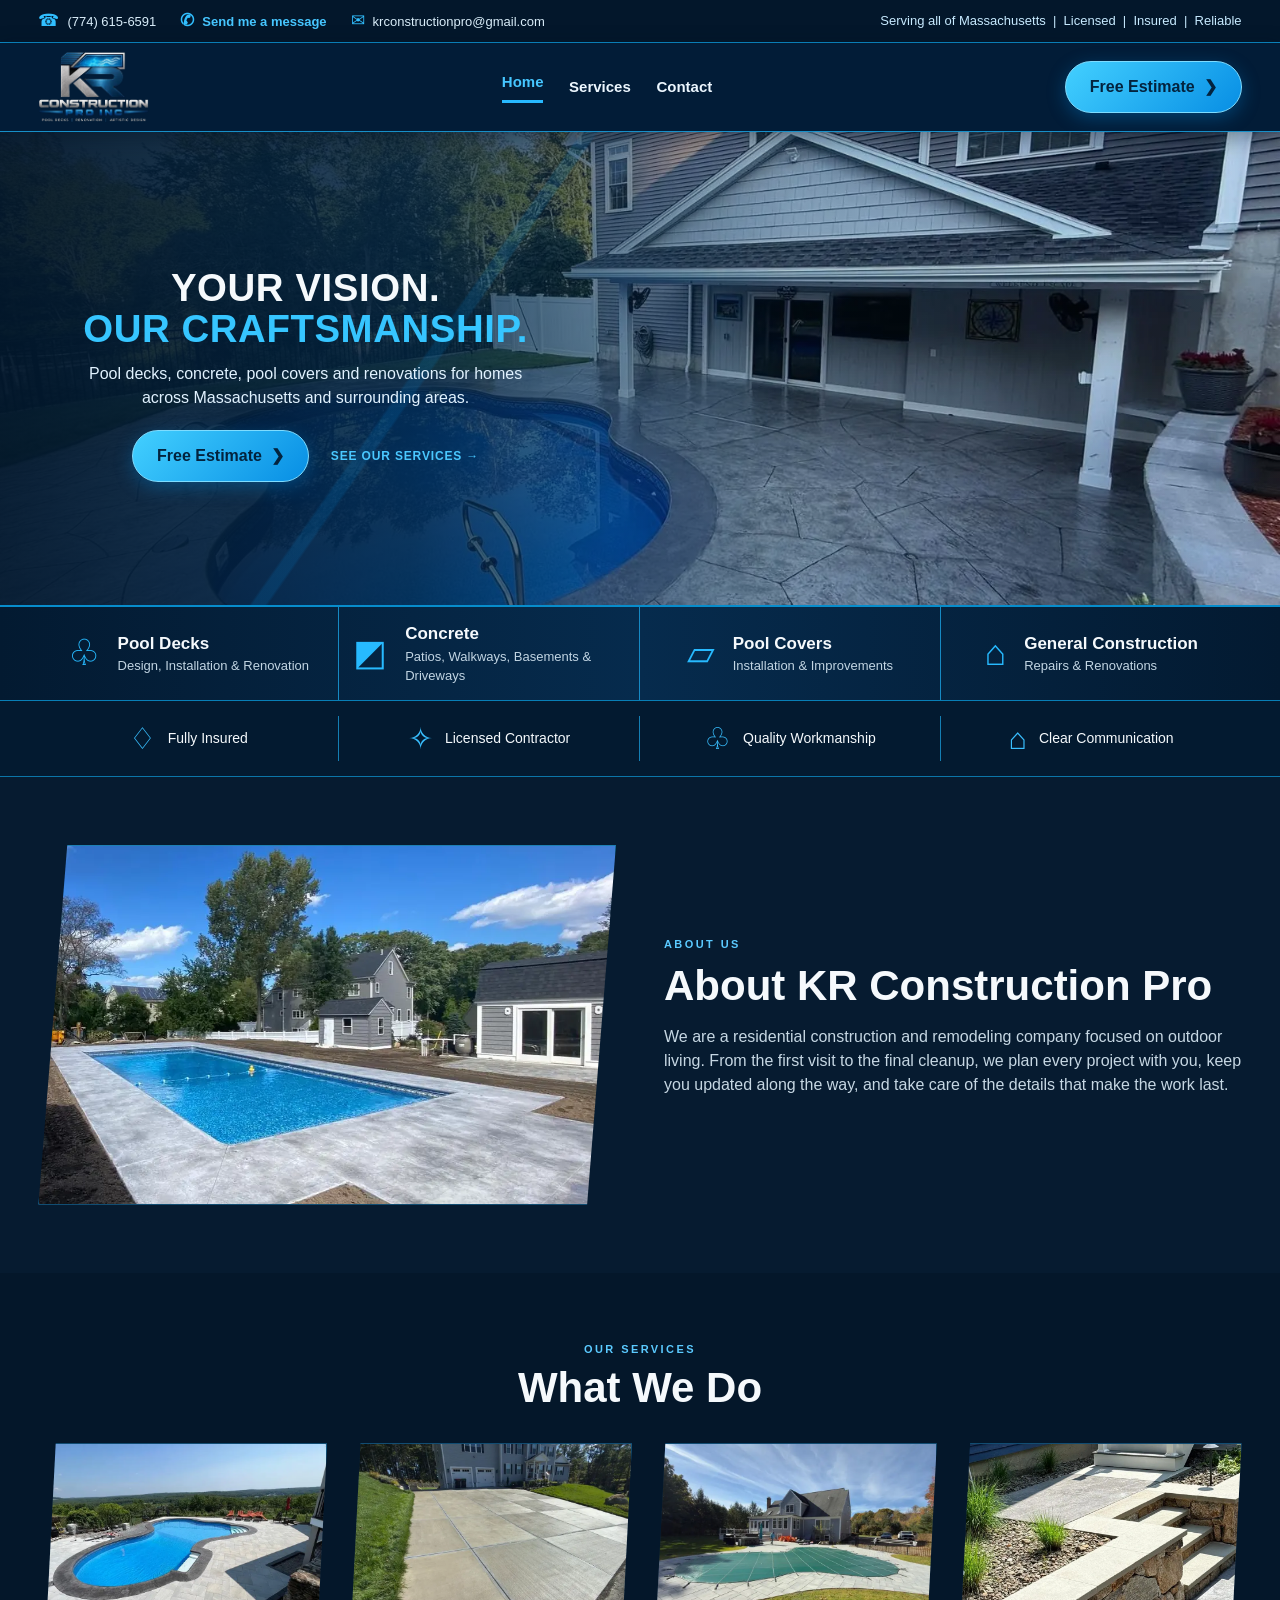
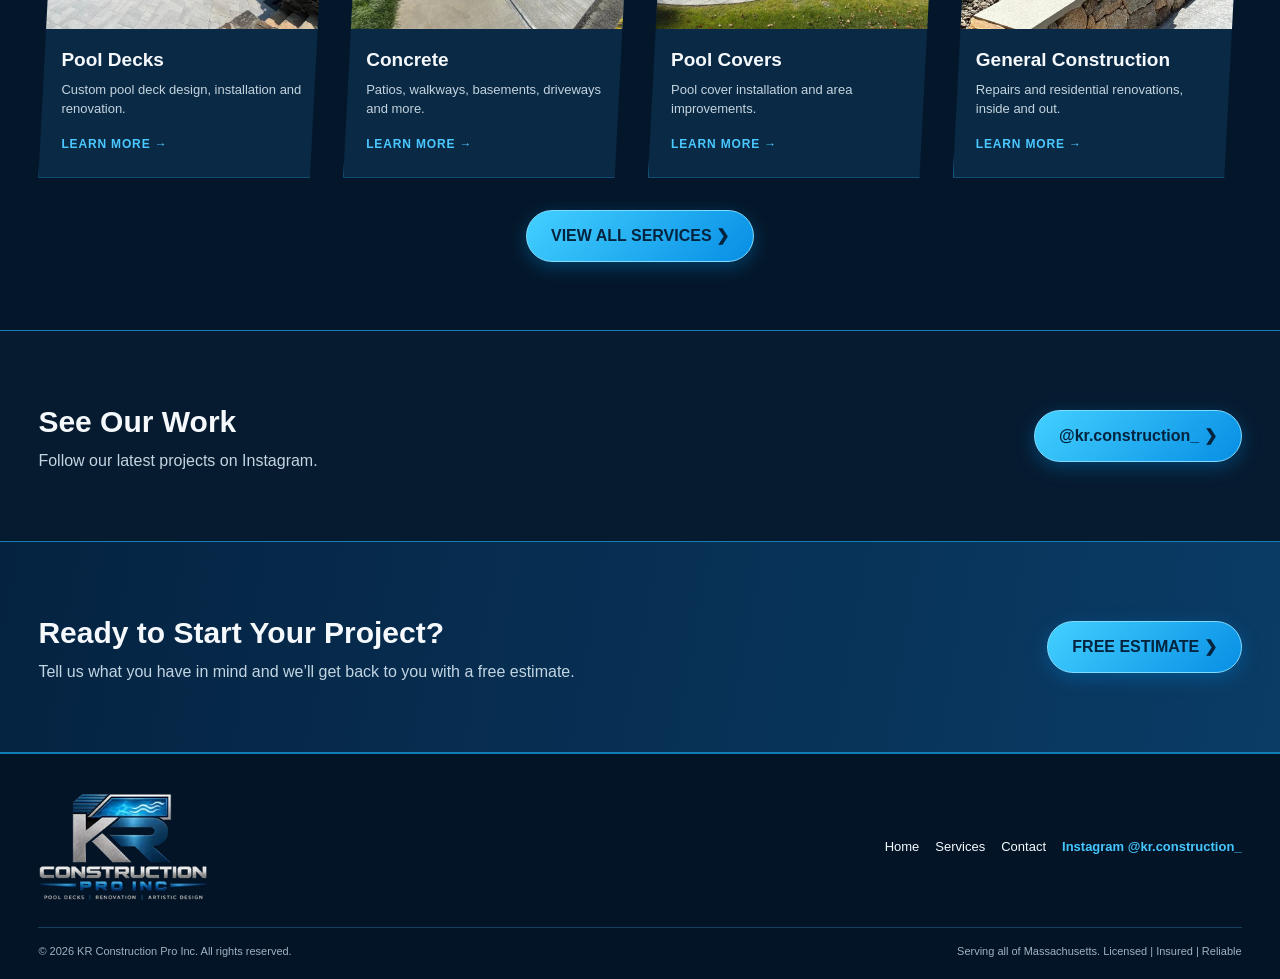
==== commit b291885d: "Speed and SEO: WebP photos, light header logo, services schema, hours, MA counties - Photos served a" ====
--- a/index.html
+++ b/index.html
@@ -13,23 +13,24 @@
 <meta property="og:description" content="Pool decks, concrete, pool covers and renovations for homes across Massachusetts and surrounding areas. Licensed and insured. Request a free estimate.">
 <meta property="og:image" content="https://krconstructionpro.com/assets/og-image.jpg">
 <meta name="twitter:card" content="summary_large_image">
-<link rel="icon" type="image/png" sizes="32x32" href="assets/favicon-32.png">
-<link rel="apple-touch-icon" href="assets/apple-touch-icon.png">
-<link rel="preload" as="image" href="assets/hero-stamped-pool-deck.jpg" media="(min-width: 761px)">
+<link rel="icon" href="/favicon.ico" sizes="48x48">
+<link rel="icon" type="image/png" sizes="192x192" href="/assets/favicon-192.png">
+<link rel="apple-touch-icon" href="/assets/apple-touch-icon.png">
+<link rel="preload" as="image" href="assets/hero-stamped-pool-deck.webp" media="(min-width: 761px)">
 <link rel="stylesheet" href="styles.css">
-<script type="application/ld+json">{"@context": "https://schema.org", "@type": "HomeAndConstructionBusiness", "name": "KR Construction Pro Inc", "description": "Pool decks, concrete, pool covers and renovations for homes across Massachusetts and surrounding areas.", "telephone": "+1-774-615-6591", "email": "krconstructionpro@gmail.com", "logo": "https://krconstructionpro.com/assets/kr-construction-pro-logo.png", "image": "https://krconstructionpro.com/assets/og-image.jpg", "url": "https://krconstructionpro.com/", "areaServed": {"@type": "State", "name": "Massachusetts"}, "sameAs": ["https://www.instagram.com/kr.construction_/"], "hasOfferCatalog": {"@type": "OfferCatalog", "name": "Construction services", "itemListElement": [{"@type": "Offer", "itemOffered": {"@type": "Service", "name": "Pool Decks"}}, {"@type": "Offer", "itemOffered": {"@type": "Service", "name": "Concrete"}}, {"@type": "Offer", "itemOffered": {"@type": "Service", "name": "Pool Covers"}}, {"@type": "Offer", "itemOffered": {"@type": "Service", "name": "General Construction"}}]}}</script>
+<script type="application/ld+json">{"@context": "https://schema.org", "@type": "HomeAndConstructionBusiness", "name": "KR Construction Pro Inc", "description": "Pool decks, concrete, pool covers and renovations for homes across Massachusetts and surrounding areas.", "telephone": "+1-774-615-6591", "email": "krconstructionpro@gmail.com", "logo": "https://krconstructionpro.com/assets/kr-construction-pro-logo.png", "image": "https://krconstructionpro.com/assets/og-image.jpg", "url": "https://krconstructionpro.com/", "areaServed": [{"@type": "State", "name": "Massachusetts"}, {"@type": "AdministrativeArea", "name": "Barnstable County, MA"}, {"@type": "AdministrativeArea", "name": "Berkshire County, MA"}, {"@type": "AdministrativeArea", "name": "Bristol County, MA"}, {"@type": "AdministrativeArea", "name": "Dukes County, MA"}, {"@type": "AdministrativeArea", "name": "Essex County, MA"}, {"@type": "AdministrativeArea", "name": "Franklin County, MA"}, {"@type": "AdministrativeArea", "name": "Hampden County, MA"}, {"@type": "AdministrativeArea", "name": "Hampshire County, MA"}, {"@type": "AdministrativeArea", "name": "Middlesex County, MA"}, {"@type": "AdministrativeArea", "name": "Nantucket County, MA"}, {"@type": "AdministrativeArea", "name": "Norfolk County, MA"}, {"@type": "AdministrativeArea", "name": "Plymouth County, MA"}, {"@type": "AdministrativeArea", "name": "Suffolk County, MA"}, {"@type": "AdministrativeArea", "name": "Worcester County, MA"}], "sameAs": ["https://www.instagram.com/kr.construction_/"], "hasOfferCatalog": {"@type": "OfferCatalog", "name": "Construction services", "itemListElement": [{"@type": "Offer", "itemOffered": {"@type": "Service", "name": "Pool Decks"}}, {"@type": "Offer", "itemOffered": {"@type": "Service", "name": "Concrete"}}, {"@type": "Offer", "itemOffered": {"@type": "Service", "name": "Pool Covers"}}, {"@type": "Offer", "itemOffered": {"@type": "Service", "name": "General Construction"}}]}, "openingHoursSpecification": [{"@type": "OpeningHoursSpecification", "dayOfWeek": ["Monday", "Tuesday", "Wednesday", "Thursday", "Friday"], "opens": "07:00", "closes": "17:00"}, {"@type": "OpeningHoursSpecification", "dayOfWeek": "Saturday", "opens": "07:00", "closes": "12:00"}]}</script>
 </head>
 <body>
 <a class="skip" href="#top">Skip to content</a>
 <div class="topbar"><div class="container topinner"><div class="topcontact"><a href="tel:+17746156591"><span class="ico">☎</span>(774) 615-6591</a><a class="sms-link" href="sms:+17746156590"><span class="ico">✆</span>Send me a message</a><a href="mailto:krconstructionpro@gmail.com"><span class="ico">✉</span>krconstructionpro@gmail.com</a></div><div class="topright">Serving all of Massachusetts &nbsp;|&nbsp; Licensed &nbsp;|&nbsp; Insured &nbsp;|&nbsp; Reliable</div></div></div>
-<header><div class="container nav"><a class="brand" href="index.html"><img src="assets/kr-construction-pro-logo.png" alt="KR Construction Pro Inc" width="586" height="380"></a><nav aria-label="Main"><a class="active" aria-current="page" href="index.html">Home</a><a href="services.html">Services</a><a href="contact.html">Contact</a></nav><a class="navcta" href="contact.html">Free Estimate&nbsp; ❯</a></div></header>
+<header><div class="container nav"><a class="brand" href="index.html"><img src="assets/kr-logo-header.webp" alt="KR Construction Pro Inc" width="231" height="150"></a><nav aria-label="Main"><a class="active" aria-current="page" href="index.html">Home</a><a href="services.html">Services</a><a href="contact.html">Contact</a></nav><a class="navcta" href="contact.html">Free Estimate&nbsp; ❯</a></div></header>
 <main id="top"><section class="hero"><div class="hero-inner"><h1>Your Vision.<span>Our Craftsmanship.</span></h1><p>Pool decks, concrete, pool covers and renovations for homes across Massachusetts and surrounding areas.</p><div class="hero-links"><a class="btn" href="contact.html">Free Estimate&nbsp; ❯</a><a class="link" href="services.html">SEE OUR SERVICES →</a></div></div></section>
 <div class="service-strip"><div class="container service-grid"><a class="service-link" href="services.html"><span class="service-icon">♧</span><span><strong>Pool Decks</strong><small>Design, Installation &amp; Renovation</small></span></a><a class="service-link" href="services.html"><span class="service-icon">◩</span><span><strong>Concrete</strong><small>Patios, Walkways, Basements &amp; Driveways</small></span></a><a class="service-link" href="services.html"><span class="service-icon">▱</span><span><strong>Pool Covers</strong><small>Installation &amp; Improvements</small></span></a><a class="service-link" href="services.html"><span class="service-icon">⌂</span><span><strong>General Construction</strong><small>Repairs &amp; Renovations</small></span></a></div></div>
 <div class="trust-strip"><div class="container trust-grid"><div class="trust"><span>♢</span>Fully Insured</div><div class="trust"><span>✧</span>Licensed Contractor</div><div class="trust"><span>♧</span>Quality Workmanship</div><div class="trust"><span>⌂</span>Clear Communication</div></div></div>
-<section><div class="container split"><img class="photo" src="assets/about-pool-project.jpg" alt="New in-ground pool with a stamped concrete pool deck built by KR Construction Pro in Massachusetts" width="1100" height="864" loading="lazy"><div><div class="eyebrow">ABOUT US</div><h2>About KR Construction Pro</h2><p>We are a residential construction and remodeling company focused on outdoor living. From the first visit to the final cleanup, we plan every project with you, keep you updated along the way, and take care of the details that make the work last.</p></div></div></section>
-<section style="background:#04172a"><div class="container"><div class="section-title"><div class="eyebrow">OUR SERVICES</div><h2>What We Do</h2></div><div class="cards"><article class="card"><img class="card-photo" src="assets/pool-deck-service.jpg" alt="Paver pool deck with dark stamped coping around a freeform in-ground pool in Massachusetts" width="1100" height="618" loading="lazy"><div class="card-body"><h3>Pool Decks</h3><p>Custom pool deck design, installation and renovation.</p><a class="link" href="services.html">LEARN MORE →</a></div></article><article class="card"><img class="card-photo" src="assets/concrete-service.jpg" alt="New broom-finished concrete driveway with saw-cut control joints at a Massachusetts home" width="1100" height="619" loading="lazy"><div class="card-body"><h3>Concrete</h3><p>Patios, walkways, basements, driveways and more.</p><a class="link" href="services.html">LEARN MORE →</a></div></article><article class="card"><img class="card-photo" src="assets/pool-cover-service.jpg" alt="Green mesh safety pool cover installed over a pool with a paver deck in Massachusetts" width="1100" height="618" loading="lazy"><div class="card-body"><h3>Pool Covers</h3><p>Pool cover installation and area improvements.</p><a class="link" href="services.html">LEARN MORE →</a></div></article><article class="card"><img class="card-photo" src="assets/general-construction-service.jpg" alt="Natural stone retaining wall with bluestone caps and steps beside a new walkway" width="1100" height="825" loading="lazy"><div class="card-body"><h3>General Construction</h3><p>Repairs and residential renovations, inside and out.</p><a class="link" href="services.html">LEARN MORE →</a></div></article></div><div style="text-align:center;margin-top:32px"><a class="btn" href="services.html">VIEW ALL SERVICES ❯</a></div></div></section>
+<section><div class="container split"><img class="photo" src="assets/about-pool-project.webp" alt="New in-ground pool with a stamped concrete pool deck built by KR Construction Pro in Massachusetts" width="1100" height="864" loading="lazy"><div><div class="eyebrow">ABOUT US</div><h2>About KR Construction Pro</h2><p>We are a residential construction and remodeling company focused on outdoor living. From the first visit to the final cleanup, we plan every project with you, keep you updated along the way, and take care of the details that make the work last.</p></div></div></section>
+<section style="background:#04172a"><div class="container"><div class="section-title"><div class="eyebrow">OUR SERVICES</div><h2>What We Do</h2></div><div class="cards"><article class="card"><img class="card-photo" src="assets/pool-deck-service.webp" alt="Paver pool deck with dark stamped coping around a freeform in-ground pool in Massachusetts" width="1100" height="618" loading="lazy"><div class="card-body"><h3>Pool Decks</h3><p>Custom pool deck design, installation and renovation.</p><a class="link" href="services.html">LEARN MORE →</a></div></article><article class="card"><img class="card-photo" src="assets/concrete-service.webp" alt="New broom-finished concrete driveway with saw-cut control joints at a Massachusetts home" width="1100" height="619" loading="lazy"><div class="card-body"><h3>Concrete</h3><p>Patios, walkways, basements, driveways and more.</p><a class="link" href="services.html">LEARN MORE →</a></div></article><article class="card"><img class="card-photo" src="assets/pool-cover-service.webp" alt="Green mesh safety pool cover installed over a pool with a paver deck in Massachusetts" width="1100" height="618" loading="lazy"><div class="card-body"><h3>Pool Covers</h3><p>Pool cover installation and area improvements.</p><a class="link" href="services.html">LEARN MORE →</a></div></article><article class="card"><img class="card-photo" src="assets/general-construction-service.webp" alt="Natural stone retaining wall with bluestone caps and steps beside a new walkway" width="1100" height="825" loading="lazy"><div class="card-body"><h3>General Construction</h3><p>Repairs and residential renovations, inside and out.</p><a class="link" href="services.html">LEARN MORE →</a></div></article></div><div style="text-align:center;margin-top:32px"><a class="btn" href="services.html">VIEW ALL SERVICES ❯</a></div></div></section>
 <section class="igband"><div class="container bandinner"><div><h2 style="margin:0 0 5px;font-size:30px">See Our Work</h2><p style="margin:0;color:#c2d5e2">Follow our latest projects on Instagram.</p></div><a class="btn" href="https://www.instagram.com/kr.construction_/" target="_blank" rel="noopener">@kr.construction_ ❯</a></div></section>
 <section class="band"><div class="container bandinner"><div><h2>Ready to Start Your Project?</h2><p>Tell us what you have in mind and we’ll get back to you with a free estimate.</p></div><a class="btn" href="contact.html">FREE ESTIMATE ❯</a></div></section></main>
-<footer><div class="container"><div class="footrow"><img class="footlogo" src="assets/kr-construction-pro-logo.png" alt="KR Construction Pro Inc" width="586" height="380"><div class="footlinks"><a href="index.html">Home</a><a href="services.html">Services</a><a href="contact.html">Contact</a><a class="ig" href="https://www.instagram.com/kr.construction_/" target="_blank" rel="noopener">Instagram @kr.construction_</a></div></div><div class="copyright"><span>© 2026 KR Construction Pro Inc. All rights reserved.</span><span>Serving all of Massachusetts. Licensed | Insured | Reliable</span></div></div></footer>
+<footer><div class="container"><div class="footrow"><img class="footlogo" src="assets/kr-logo-header.webp" alt="KR Construction Pro Inc" width="231" height="150"><div class="footlinks"><a href="index.html">Home</a><a href="services.html">Services</a><a href="contact.html">Contact</a><a class="ig" href="https://www.instagram.com/kr.construction_/" target="_blank" rel="noopener">Instagram @kr.construction_</a></div></div><div class="copyright"><span>© 2026 KR Construction Pro Inc. All rights reserved.</span><span>Serving all of Massachusetts. Licensed | Insured | Reliable</span></div></div></footer>
 </body>
 </html>
--- a/styles.css
+++ b/styles.css
@@ -145,9 +145,9 @@
 @media (prefers-reduced-motion:reduce){*{transition:none!important;scroll-behavior:auto!important}}
 
 /* hero photo */
-.hero{background-image:linear-gradient(90deg,rgba(2,23,44,.95) 0%,rgba(3,36,66,.85) 32%,rgba(3,34,60,.25) 62%,rgba(2,22,40,.05) 100%),url('assets/hero-stamped-pool-deck.jpg');background-size:cover;background-position:center 62%}
+.hero{background-image:linear-gradient(90deg,rgba(2,23,44,.95) 0%,rgba(3,36,66,.85) 32%,rgba(3,34,60,.25) 62%,rgba(2,22,40,.05) 100%),url('assets/hero-stamped-pool-deck.webp');background-size:cover;background-position:center 62%}
 .hero-photo-label{display:none}
-@media(max-width:760px){.hero{background-image:linear-gradient(180deg,rgba(2,23,44,.72),rgba(3,36,66,.82)),url('assets/hero-stamped-pool-deck-mobile.jpg');background-position:60% center}}
+@media(max-width:760px){.hero{background-image:linear-gradient(180deg,rgba(2,23,44,.72),rgba(3,36,66,.82)),url('assets/hero-stamped-pool-deck-mobile.webp');background-position:60% center}}
 
 /* real photos */
 .photo{display:block;width:100%;height:360px;object-fit:cover;border:1px solid #1d80b4;clip-path:polygon(5% 0,100% 0,95% 100%,0 100%)}
@@ -160,3 +160,17 @@
 
 .sms-link{color:#46c6ff;font-weight:700}
 .sms-link:hover{color:#ffffff}
+
+/* Services photo galleries */
+.gallery{position:relative;height:360px;border:1px solid #1d80b4;clip-path:polygon(5% 0,100% 0,95% 100%,0 100%);background:#16405d}
+.gallery-track{display:flex;height:100%;overflow-x:auto;scroll-snap-type:x mandatory;scrollbar-width:none;outline:none}
+.gallery-track::-webkit-scrollbar{display:none}
+.gallery-slide{flex:0 0 100%;width:100%;height:100%;object-fit:cover;scroll-snap-align:start;display:block}
+.gallery-btn{position:absolute;top:50%;transform:translateY(-50%);width:44px;height:44px;border-radius:50%;border:1px solid #7edcff;background:rgba(3,29,56,.75);color:#fff;font-size:28px;line-height:1;cursor:pointer;display:flex;align-items:center;justify-content:center;padding:0 0 3px}
+.gallery-btn:hover{background:#078ee4}
+.gallery-prev{left:8%}.gallery-next{right:8%}
+.gallery-dots{position:absolute;left:0;right:0;bottom:12px;display:flex;justify-content:center;gap:8px}
+.gallery-dots span{width:8px;height:8px;border-radius:50%;background:rgba(255,255,255,.5)}
+.gallery-dots span.on{background:#43d0ff}
+.gallery.is-single .gallery-btn,.gallery.is-single .gallery-dots{display:none}
+@media(max-width:760px){.gallery{height:260px}}
